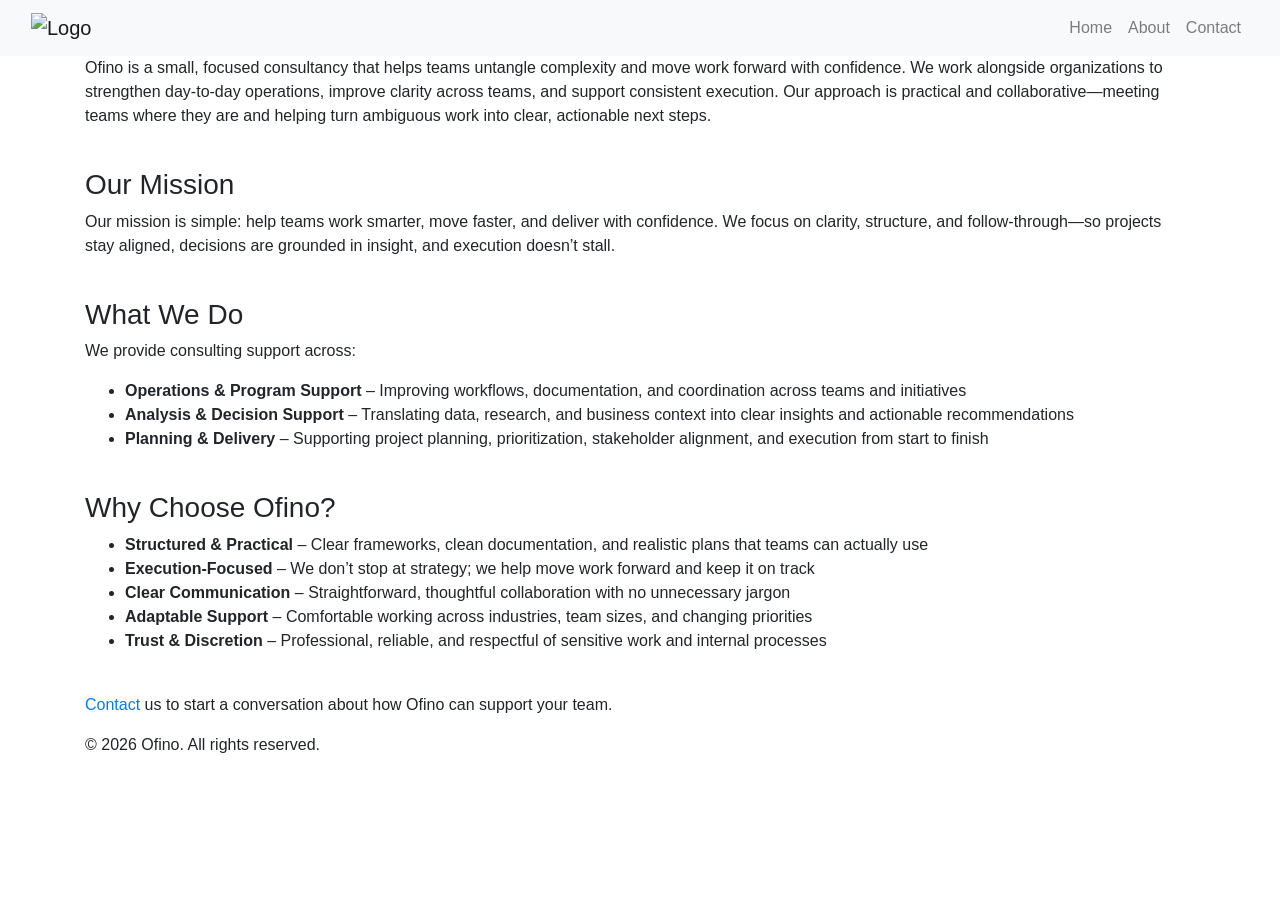
==== about.html @ 32633ad0 "Fix nav links for root deployment" ====
<!DOCTYPE html>
<html lang="en">

<head>
    <meta charset="UTF-8">
    <meta name="viewport" content="width=device-width, initial-scale=1.0">
    <meta http-equiv="X-UA-Compatible" content="ie=edge">
    <title>About</title>
    <link rel="icon" type="image/png" href="images/ofino.svg">
    <link rel="stylesheet" href="https://stackpath.bootstrapcdn.com/bootstrap/4.4.1/css/bootstrap.min.css"
        integrity="sha384-Vkoo8x4CGsO3+Hhxv8T/Q5PaXtkKtu6ug5TOeNV6gBiFeWPGFN9MuhOf23Q9Ifjh"
        crossorigin="anonymous">
     
        <link rel="stylesheet" href="style1.css">


</head>

<body>
    <nav class="navbar navbar-expand-lg navbar-light bg-light">
        <div class="container-fluid">
            <a class="navbar-brand" href="https://maplediv.github.io/ofino/index.html">
                <img src="images/ofino.svg" alt="Logo" class="d-inline-block align-top logo">
            </a>
            <button class="navbar-toggler" type="button" data-toggle="collapse" data-target="#navbarNav"
                aria-controls="navbarNav" aria-expanded="false" aria-label="Toggle navigation">
                <span class="navbar-toggler-icon"></span>
            </button>
            <div class="collapse navbar-collapse" id="navbarNav">
                <ul class="navbar-nav ml-auto">
                    <li class="nav-item">
                        <a class="nav-link" href="/index.html">Home</a>
                    </li>
                    <li class="nav-item">
                        <a class="nav-link" href="/about.html">About</a>
                    </li>
                    <li class="nav-item">
                        <a class="nav-link" href="/contact.html">Contact</a>
                    </li>
                </ul>
            </div>
        </div>
    </nav>
    <div class="container about-page">
        <div class="row">
            <div class="col-12">
                
                <p>
                    Ofino is a small, focused consultancy that helps teams untangle complexity and move work forward with confidence. We work alongside organizations to strengthen day-to-day operations, improve clarity across teams, and support consistent execution. Our approach is practical and collaborative—meeting teams where they are and helping turn ambiguous work into clear, actionable next steps.
                </p>
                <br>
                
                <h3>Our Mission</h3>
                <p class="listleft">
                    Our mission is simple: help teams work smarter, move faster, and deliver with confidence. We focus on clarity, structure, and follow-through—so projects stay aligned, decisions are grounded in insight, and execution doesn’t stall.
                </p>
                <br>
                
                <h3>What We Do</h3>
                <p class="listleft">We provide consulting support across:</p>
                <ul class="listleft">
                    <li>
                        <strong>Operations & Program Support</strong> – Improving workflows, documentation, and coordination across teams and initiatives
                    </li>
                    <li>
                        <strong>Analysis & Decision Support</strong> – Translating data, research, and business context into clear insights and actionable recommendations
                    </li>
                    <li>
                        <strong>Planning & Delivery</strong> – Supporting project planning, prioritization, stakeholder alignment, and execution from start to finish
                    </li>
                </ul>
                <br>
                
                <h3>Why Choose Ofino?</h3>
                <ul class="listleft">
                    <li><strong>Structured & Practical</strong> – Clear frameworks, clean documentation, and realistic plans that teams can actually use</li>
                    <li><strong>Execution-Focused</strong> – We don’t stop at strategy; we help move work forward and keep it on track</li>
                    <li><strong>Clear Communication</strong> – Straightforward, thoughtful collaboration with no unnecessary jargon</li>
                    <li><strong>Adaptable Support</strong> – Comfortable working across industries, team sizes, and changing priorities</li>
                    <li><strong>Trust & Discretion</strong> – Professional, reliable, and respectful of sensitive work and internal processes</li>
                </ul>
                <br>
                
               
                <p class="listleft">
                    <a href="mailto:joseph.paymar@gmail.com">Contact</a> us to start a conversation about how Ofino can support your team.
                </p>
                
                
                
               
                
            </div>
        </div>
    </div>
    

    <footer class="footer">
        <div class="container">
            
            <div class="social-icons">
                
                <p class="footer-text">© 2026 Ofino. All rights reserved.</p>
            </div>
        </div>
    </footer>

    <!-- Scripts -->
    <script src="https://code.jquery.com/jquery-3.4.1.slim.min.js"
        integrity="sha384-J6qa4849blE2+poT4WnyKhv5vZF5SrPo0iEjwBvKU7imGFAV0wwj1yYfoRSJoZ+n"
        crossorigin="anonymous"></script>
    <script src="https://cdn.jsdelivr.net/npm/popper.js@1.16.0/dist/umd/popper.min.js"
        integrity="sha384-Q6E9RHvbIyZFJoft+2mJbHaEWldlvI9IOYy5n3zV9zzTtmI3UksdQRVvoxMfooAo"
        crossorigin="anonymous"></script>
    <script src="https://stackpath.bootstrapcdn.com/bootstrap/4.4.1/js/bootstrap.min.js"
        integrity="sha384-wfSDF2E50Y2D1uUdj0O3uMBJnjuUD4Ih7YwaYd1iqfktj0Uod8GCExl3Og8ifwB6"
        crossorigin="anonymous"></script>
</body>

</html>
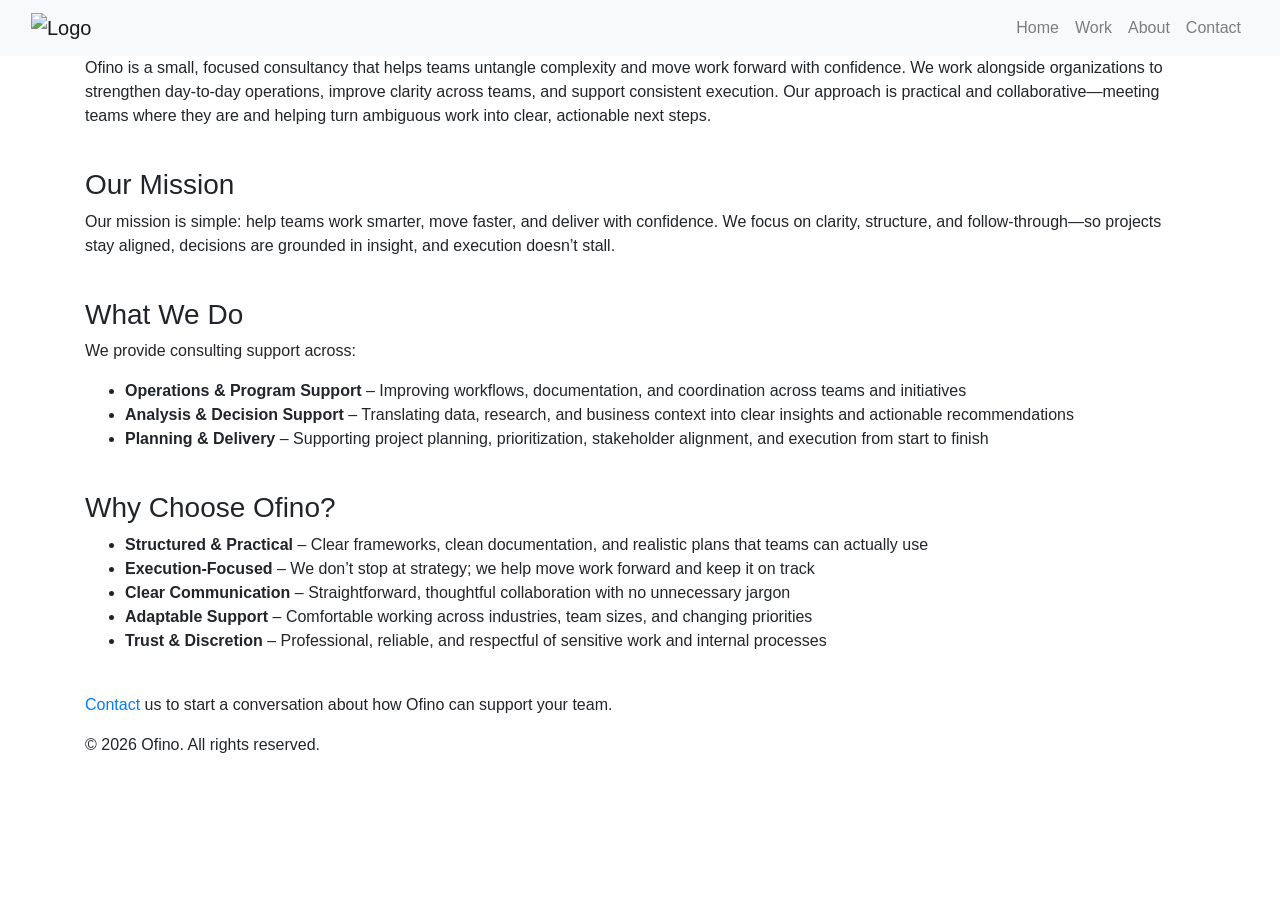
==== commit e86e8bfb: "Update site content and case study improvements" ====
--- a/about.html
+++ b/about.html
@@ -19,7 +19,7 @@
 <body>
     <nav class="navbar navbar-expand-lg navbar-light bg-light">
         <div class="container-fluid">
-            <a class="navbar-brand" href="https://maplediv.github.io/ofino/index.html">
+            <a class="navbar-brand" href="index.html">
                 <img src="images/ofino.svg" alt="Logo" class="d-inline-block align-top logo">
             </a>
             <button class="navbar-toggler" type="button" data-toggle="collapse" data-target="#navbarNav"
@@ -30,6 +30,9 @@
                 <ul class="navbar-nav ml-auto">
                     <li class="nav-item">
                         <a class="nav-link" href="/index.html">Home</a>
+                    </li>
+                    <li class="nav-item">
+                        <a class="nav-link" href="/work.html">Work</a>
                     </li>
                     <li class="nav-item">
                         <a class="nav-link" href="/about.html">About</a>
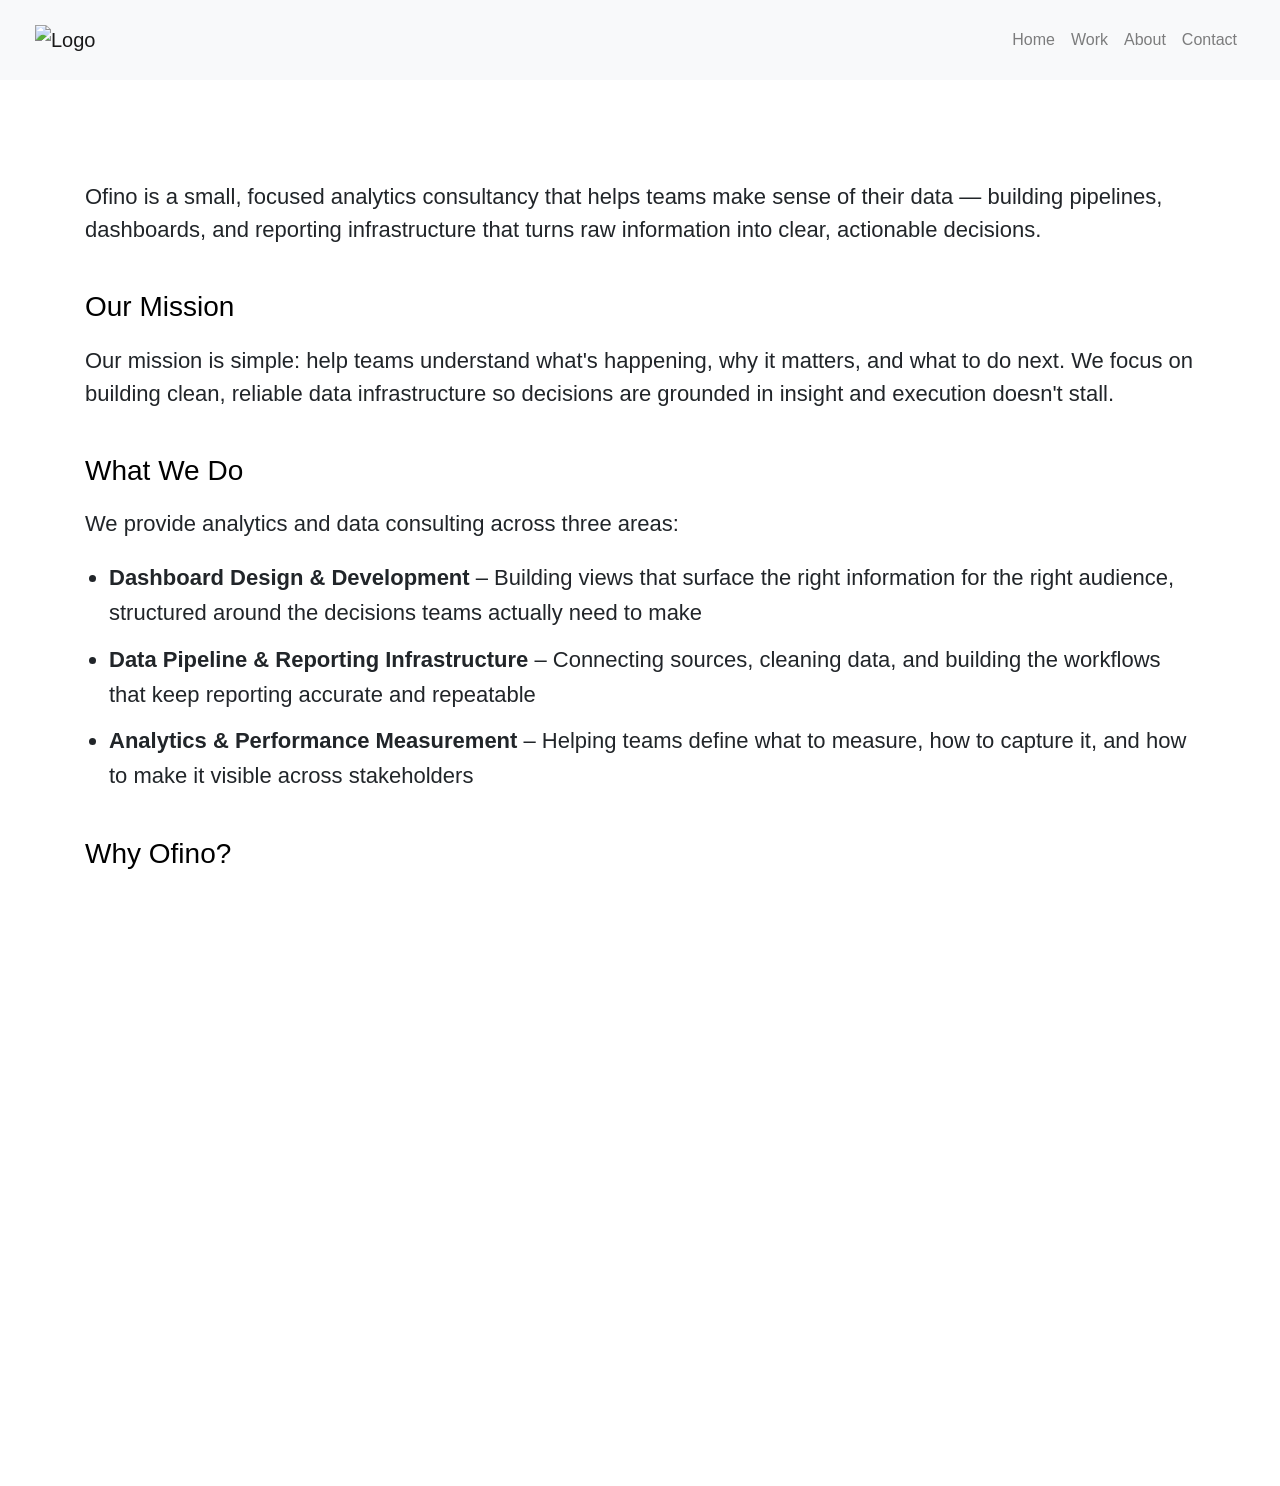
==== commit b2dec171: "Update homepage and about page copy" ====
--- a/about.html
+++ b/about.html
@@ -10,10 +10,7 @@
     <link rel="stylesheet" href="https://stackpath.bootstrapcdn.com/bootstrap/4.4.1/css/bootstrap.min.css"
         integrity="sha384-Vkoo8x4CGsO3+Hhxv8T/Q5PaXtkKtu6ug5TOeNV6gBiFeWPGFN9MuhOf23Q9Ifjh"
         crossorigin="anonymous">
-     
-        <link rel="stylesheet" href="style1.css">
-
-
+    <link rel="stylesheet" href="style1.css">
 </head>
 
 <body>
@@ -44,65 +41,57 @@
             </div>
         </div>
     </nav>
+
     <div class="container about-page">
         <div class="row">
             <div class="col-12">
-                
+
                 <p>
-                    Ofino is a small, focused consultancy that helps teams untangle complexity and move work forward with confidence. We work alongside organizations to strengthen day-to-day operations, improve clarity across teams, and support consistent execution. Our approach is practical and collaborative—meeting teams where they are and helping turn ambiguous work into clear, actionable next steps.
+                    Ofino is a small, focused analytics consultancy that helps teams make sense of their data — building pipelines, dashboards, and reporting infrastructure that turns raw information into clear, actionable decisions.
                 </p>
                 <br>
-                
+
                 <h3>Our Mission</h3>
                 <p class="listleft">
-                    Our mission is simple: help teams work smarter, move faster, and deliver with confidence. We focus on clarity, structure, and follow-through—so projects stay aligned, decisions are grounded in insight, and execution doesn’t stall.
+                    Our mission is simple: help teams understand what's happening, why it matters, and what to do next. We focus on building clean, reliable data infrastructure so decisions are grounded in insight and execution doesn't stall.
                 </p>
                 <br>
-                
+
                 <h3>What We Do</h3>
-                <p class="listleft">We provide consulting support across:</p>
+                <p class="listleft">We provide analytics and data consulting across three areas:</p>
                 <ul class="listleft">
                     <li>
-                        <strong>Operations & Program Support</strong> – Improving workflows, documentation, and coordination across teams and initiatives
+                        <strong>Dashboard Design & Development</strong> – Building views that surface the right information for the right audience, structured around the decisions teams actually need to make
                     </li>
                     <li>
-                        <strong>Analysis & Decision Support</strong> – Translating data, research, and business context into clear insights and actionable recommendations
+                        <strong>Data Pipeline & Reporting Infrastructure</strong> – Connecting sources, cleaning data, and building the workflows that keep reporting accurate and repeatable
                     </li>
                     <li>
-                        <strong>Planning & Delivery</strong> – Supporting project planning, prioritization, stakeholder alignment, and execution from start to finish
+                        <strong>Analytics & Performance Measurement</strong> – Helping teams define what to measure, how to capture it, and how to make it visible across stakeholders
                     </li>
                 </ul>
                 <br>
-                
-                <h3>Why Choose Ofino?</h3>
+
+                <h3>Why Ofino?</h3>
                 <ul class="listleft">
-                    <li><strong>Structured & Practical</strong> – Clear frameworks, clean documentation, and realistic plans that teams can actually use</li>
-                    <li><strong>Execution-Focused</strong> – We don’t stop at strategy; we help move work forward and keep it on track</li>
-                    <li><strong>Clear Communication</strong> – Straightforward, thoughtful collaboration with no unnecessary jargon</li>
-                    <li><strong>Adaptable Support</strong> – Comfortable working across industries, team sizes, and changing priorities</li>
-                    <li><strong>Trust & Discretion</strong> – Professional, reliable, and respectful of sensitive work and internal processes</li>
+                    <li><strong>Decision-First Approach</strong> – We start with the question, not the data. Every dashboard is built around what someone needs to do differently based on what they see</li>
+                    <li><strong>Clean, Usable Outputs</strong> – No unnecessary complexity. One source of truth, structured for the people acting on it</li>
+                    <li><strong>AI-Assisted Workflows</strong> – We incorporate automation and AI tooling to handle the mechanical parts faster, so more time goes toward analysis and strategy</li>
+                    <li><strong>Media & Agency Experience</strong> – We understand how data works in campaign-driven environments where accuracy, speed, and stakeholder trust all matter</li>
                 </ul>
                 <br>
-                
-               
+
                 <p class="listleft">
-                    <a href="mailto:joseph.paymar@gmail.com">Contact</a> us to start a conversation about how Ofino can support your team.
+                    <a href="mailto:joseph.paymar@gmail.com">Contact us</a> to start a conversation about how Ofino can support your team.
                 </p>
-                
-                
-                
-               
-                
+
             </div>
         </div>
     </div>
-    
 
     <footer class="footer">
         <div class="container">
-            
             <div class="social-icons">
-                
                 <p class="footer-text">© 2026 Ofino. All rights reserved.</p>
             </div>
         </div>
@@ -120,4 +109,4 @@
         crossorigin="anonymous"></script>
 </body>
 
-</html>+</html>
--- a/style1.css
+++ b/style1.css
@@ -0,0 +1,932 @@
+/* Ensure body and html take full height */
+html, body {
+    height: 100%;
+    min-height: 100vh;
+    margin: 0;
+    display: flex;
+    flex-direction: column;
+    overflow-x: hidden;
+    width: 100%;
+}
+
+.logo {
+    width: 100%;  /* Adjust based on container size */
+    max-width: 60px;  /* Set a reasonable max size */
+    height: auto;  /* Maintain aspect ratio */
+}
+
+
+.custom-img {
+    margin-top: 40px;
+    margin-bottom: 40px;
+    width: auto;   /* Changed from 100% to auto to prevent stretching */
+    max-width: 200px;  /* Maximum width */
+    min-width: 150px;  /* Minimum width to maintain visibility */
+    height: auto;  /* Maintains aspect ratio */
+    display: block; /* Removes extra space below inline images */
+    margin-left: auto; /* Centers the image */
+    margin-right: auto;
+}
+.listleft{
+    text-align: left;
+}
+
+/* Align bullet points with paragraph text on about page */
+ul.listleft {
+    margin-left: 0 !important;
+    margin-bottom: 20px;
+    list-style-position: outside;
+    padding-left: 1.5em;
+}
+ul.listleft li {
+    margin-left: 0;
+    padding-left: 0;
+    line-height: 1.6;
+    margin-bottom: 0.5em;
+    font-size: 22px;
+}
+ul.listleft li strong {
+    font-size: 1em;
+    font-weight: bold;
+}
+ul.listleft li:last-child {
+    margin-bottom: 0;
+}
+.footer-text {
+    font-size: 16px;
+    font-weight: 400;
+  }
+
+.text-center p {
+    max-width: 800px; /* Adjust as needed */
+    margin: 0 auto;  /* Centers the text */
+    text-align: center; /* Ensures proper alignment */
+    line-height: 1.6;
+  }
+
+p {
+    font-size: 22px;
+  }
+
+
+.custom-textarea {
+    width: 100% !important;
+    margin-bottom: 0px !important;
+    padding-top: 0px !important;
+    padding-bottom: 0px !important;
+}
+
+.responsive-text {
+    font-size: 18px; /* Adjust font size as needed */
+    line-height: 1.5;
+    margin-bottom: 0px !important;
+    margin-bottom: 40px !important;
+}
+
+.text-left{
+    margin-bottom: 0px !important;
+}
+
+.custom-textarea {
+    padding-bottom: 0px !important;
+    margin-bottom: 0px !important;
+}
+.btn {
+    padding-top: 15px;
+    padding-bottom: 15px;
+    padding-left: 30px;
+    padding-right: 30px;
+}
+
+.btn-primary {
+    background: #000000 !important;
+    color: #ffffff !important;
+    border: 1px solid #000000;
+}
+.btn-primary:hover {
+    background: #333333 !important;
+    color: #ffffff !important;
+    border-color: #333333;
+}
+
+.custom-button{
+    margin-bottom: 40px !important;
+}
+
+
+  .responsive-text {
+    font-size: 18px; /* Adjust font size as needed */
+    line-height: 1.5;
+    margin-bottom: 0px !important;
+}
+
+h1 {
+    font-size: 48px !important;
+    margin-bottom: 40px !important;
+    margin-top: 40px !important;
+    color: #000000 !important;
+  }
+
+  .hero-title {
+    margin-top: 80px !important;
+  }
+
+  /* Homepage: position main content a bit below nav, not centered */
+  .home-hero {
+    display: flex;
+    flex-direction: column;
+    justify-content: flex-start;
+    padding-top: calc(28vh - 80px);
+  }
+  .home-hero .text-center {
+    justify-content: flex-start;
+  }
+  .home-hero .hero-title {
+    margin-top: 0 !important;
+  }
+  .home-hero-buttons {
+    display: flex;
+    flex-wrap: wrap;
+    gap: 36px; /* 1rem + 20px for extra spacing between buttons */
+    justify-content: center;
+    align-items: center;
+  }
+  .home-hero-buttons .btn {
+    min-width: 140px;
+  }
+  .btn-hero-contact {
+    background: #FFFFFF !important;
+    border: 1px solid #000000 !important;
+    color: #000000 !important;
+  }
+  .btn-hero-contact:hover {
+    background: #000000 !important;
+    color: #FFFFFF !important;
+  }
+
+  /* 40px spacing between buttons when stacked on mobile/tablet */
+  @media (max-width: 991px) {
+    .home-hero-buttons {
+      gap: 0px;
+    }
+  }
+
+  h2 {
+    font-size: 34px !important;
+    margin-bottom: 20px !important;
+    margin-top: 30px;
+    color: #000000;
+  }
+
+  h3 {
+    text-align: left;
+    font-size: 28px !important;
+    margin-bottom: 0px !important;
+    margin-top: 0px;
+    color: #000000;
+  }
+  
+
+
+  .submitbutton{
+    margin-top: 30px !important;
+  }
+
+
+
+.contact-form-page {
+    max-width: 600px; /* Optional: sets a max width for the form */
+    width: 100%;
+    padding: 20px;
+    box-shadow: 0px 4px 8px rgba(0, 0, 0, 0.1); /* Optional: adds a shadow */
+    border-radius: 8px; /* Optional: adds rounded corners */
+    background-color: #f9f9f9; /* Optional: form background */
+}
+/* Container for all content except footer */
+.container {
+    flex: 1 0 auto; /* This ensures the container takes up available space */
+}
+
+.about-page {
+    padding-top: 80px;
+    padding-bottom: 60px;
+}
+
+.contact-page-container {
+    display: flex;
+    flex-direction: column;
+    justify-content: center;
+    min-height: calc(100vh - 180px);
+    padding-top: 48px; /* spacing between nav and contact form, all breakpoints */
+}
+
+/* Work / Case study page – typography hierarchy for all content */
+.work-page {
+    padding-top: 80px;
+    padding-bottom: 60px;
+}
+.case-study-header {
+    margin-bottom: 48px;
+}
+.case-study-title {
+    font-size: 36px !important;
+    margin-bottom: 12px !important;
+    margin-top: 0 !important;
+    color: #000;
+}
+.case-study-subtitle {
+    font-size: 20px;
+    color: #333;
+    margin-bottom: 20px;
+}
+.case-study-meta {
+    font-size: 16px;
+    color: #555;
+    line-height: 1.6;
+}
+.case-study-meta p {
+    margin-bottom: 6px;
+    font-size: 16px;
+}
+.case-study-section {
+    margin-bottom: 56px;
+}
+.case-study-section h2 {
+    font-size: 26px !important;
+    margin-bottom: 8px !important;
+    margin-top: 0 !important;
+    color: #000;
+}
+.section-subtitle {
+    font-size: 16px;
+    color: #333;
+    margin-bottom: 16px;
+}
+.section-intro {
+    margin-bottom: 24px;
+}
+.section-row {
+    margin-bottom: 24px;
+}
+.section-row.align-items-start {
+    align-items: flex-start;
+}
+.section-text p {
+    margin-bottom: 16px;
+}
+.section-text > h2:first-child {
+    margin-top: 0 !important;
+    padding-top: 0;
+}
+.section-media {
+    margin-top: 24px;
+    overflow: visible;
+}
+.section-media .case-study-img {
+    width: 115%;
+    height: auto;
+    display: block;
+    border-radius: 0;
+    box-shadow: 0 2px 8px rgba(0,0,0,0.08);
+}
+.image-expandable {
+    cursor: pointer;
+}
+/* Image lightbox – expanded view */
+.image-lightbox {
+    position: fixed;
+    inset: 0;
+    z-index: 9999;
+    display: flex;
+    align-items: center;
+    justify-content: center;
+    background: rgba(0, 0, 0, 0.85);
+    opacity: 0;
+    visibility: hidden;
+    transition: opacity 0.2s ease, visibility 0.2s ease;
+}
+.image-lightbox.image-lightbox-open {
+    opacity: 1;
+    visibility: visible;
+}
+.image-lightbox-content {
+    max-width: 95vw;
+    max-height: 95vh;
+    padding: 2rem;
+    box-sizing: border-box;
+}
+.image-lightbox-content img {
+    max-width: 100%;
+    max-height: 90vh;
+    width: auto;
+    height: auto;
+    display: block;
+    box-shadow: 0 4px 24px rgba(0,0,0,0.4);
+}
+.image-lightbox-close {
+    position: absolute;
+    top: 1rem;
+    right: 1rem;
+    width: 2.5rem;
+    height: 2.5rem;
+    padding: 0;
+    border: none;
+    background: rgba(255,255,255,0.15);
+    color: #fff;
+    font-size: 1.75rem;
+    line-height: 1;
+    cursor: pointer;
+    border-radius: 4px;
+    z-index: 10000;
+}
+.image-lightbox-close:hover {
+    background: rgba(255,255,255,0.25);
+}
+@media (min-width: 992px) {
+    .section-media {
+        margin-top: 0;
+        padding-left: 4rem;
+    }
+}
+.case-study-list {
+    padding-left: 1.5em;
+    margin-bottom: 16px;
+}
+.case-study-list li {
+    margin-bottom: 6px;
+    font-size: 22px;
+    line-height: 1.5;
+}
+
+/* Work page only: hierarchy = title (h1) > section headings > h2 lines (subtitle under each heading) > paragraph */
+.work-page .case-study-title {
+    font-size: 36px !important;
+}
+.work-page .case-study-section > .row h2,
+.work-page .case-study-section > h2 {
+    font-size: 26px !important;
+    margin-top: 0 !important;
+    margin-bottom: 12px !important;  /* tight: header to subtitle/paragraph */
+}
+.work-page .case-study-section .section-text {
+    padding-top: 0;
+}
+.work-page .case-study-section .section-media {
+    padding-top: 0;
+}
+.work-page .case-study-section {
+    margin-bottom: 28px;  /* between sections (end of content to next header) */
+}
+/* H2 = the line below the heading (e.g. "Who cares?", "What question?", lorem under main title) */
+.work-page .case-study-subtitle,
+.work-page .section-subtitle,
+.work-page .section-intro {
+    font-size: 20px !important;
+}
+.work-page h3 {
+    font-size: 18px !important;
+}
+.work-page p {
+    font-size: 17px !important;
+}
+.work-page .case-study-meta {
+    color: inherit;
+}
+.work-page .case-study-meta p {
+    font-size: 17px !important;
+}
+.work-page .case-study-list li {
+    font-size: 17px !important;
+}
+
+/* Same spacing rules for tablet and mobile */
+@media (max-width: 991px) {
+    .work-page .case-study-section > .row h2,
+    .work-page .case-study-section > h2 {
+        margin-bottom: 12px !important;
+    }
+    .work-page .case-study-section {
+        margin-bottom: 28px;
+    }
+}
+
+/* Consistent spacing between sections on mobile: section margin only */
+@media (max-width: 767px) {
+    .work-page .case-study-section {
+        margin-bottom: 48px;
+    }
+    .work-page .case-study-section .section-row {
+        margin-bottom: 0;
+    }
+    /* Remove last element’s margin so gap after text sections = gap after image sections */
+    .work-page .case-study-section .section-text > *:last-child {
+        margin-bottom: 0;
+    }
+    .work-page .case-study-section .section-media {
+        margin-bottom: 0;
+    }
+}
+
+.key-visuals-row .case-study-img {
+    width: 115%;
+    height: auto;
+    display: block;
+    border-radius: 0;
+    box-shadow: 0 2px 8px rgba(0,0,0,0.08);
+}
+
+/* Center align only the main content containers */
+.container-fluid > div, 
+.text-center {
+    display: flex;
+    flex-direction: column;
+    align-items: center;
+    justify-content: center;
+    text-align: center;
+}
+
+/* Footer styling */
+.footer {
+    flex-shrink: 0;
+    width: 100%;
+    background-color: #f8f9fa;
+    color: #000000;
+    padding: 40px 0;
+    margin-top: auto;
+}
+
+.footer .container {
+    display: flex;
+    align-items: center;
+    justify-content: center;
+    max-width: 400px;
+    margin: 0 auto;
+    padding: 0 20px;
+    text-align: center;
+}
+
+.footer p {
+    margin: 0;
+}
+
+.footer .social-icons {
+    display: flex;
+    gap: 10px;
+}
+
+.footer .social-icons a img {
+    width: 24px;
+    height: 24px;
+}
+
+
+ p, ul {
+    margin-top: 20px;
+    margin-bottom: 20px;
+    padding-left: 0;
+}
+
+
+
+/* Add this rule to center the contact form */
+/* Add this rule to center the contact form */
+.contact-container {
+    width: 50%; /* Adjust the width of the container as needed */
+    margin: 0 auto; /* Center align the container */
+    padding: 20px;
+    background-color: #fff; /* Set background color */
+    border-radius: 10px; /* Add rounded corners */
+    box-shadow: 0 0 10px rgba(0, 0, 0, 0.1); /* Add shadow */
+}
+
+.contact-form-page {
+    text-align: left; /* Left align the form */
+    margin: 0 auto;
+    max-width: 600px; /* Adjust as needed */
+    padding: 40px;
+    background-color: #f9f9f9;
+    border-radius: 8px; 
+    box-shadow: 0 4px 8px rgba(0, 0, 0, 0.1); 
+    margin-bottom: 40px;
+}
+
+.contact-form-page label {
+    display: block;
+    margin-bottom: 10px;
+}
+
+.contact-form-page input[type="text"],
+.contact-form-page input[type="email"],
+.contact-form-page textarea {
+    width: calc(100% - 22px); /* Adjust width for the border */
+    padding: 10px;
+    margin-bottom: 20px;
+    border: 1px solid #ccc;
+    border-radius: 5px;
+    box-sizing: border-box;
+}
+
+.contact-form-page input[type="submit"] {
+    background-color: #002C5B;
+    color: white;
+    padding: 12px 20px;
+    border: none;
+    border-radius: 4px;
+    cursor: pointer;
+}
+
+.contact-form-page input[type="submit"]:hover {
+    background-color: #002C5B;
+}
+
+.custom-button {
+    background-color: #000000;
+    border: 1px solid #000000;
+    color: #fff;
+    padding: 10px 20px; /* Adjust padding as needed */
+    border-radius: 5px; /* Add rounded corners */
+    cursor: pointer; /* Change cursor to indicate interactivity */
+    transition: background-color 0.3s, color 0.3s; /* Add smooth transition effect */
+    margin-right: 30px; 
+    margin-bottom: 40px;
+    margin-top: 30px; 
+}
+
+
+
+.btn {
+    margin-bottom: 40px !important;
+    margin-top: 40px !important; 
+}
+
+/* Add this rule for the top padding of videos */
+.embed-responsive iframe {
+    padding-top: 20px;
+}
+
+.text-container {
+    text-align: left;
+    margin-bottom: 20px; /* Adjust margin as needed */
+}
+
+/* Add this rule for the responsive paragraph of text */
+.responsive-text {
+    font-size: 16px; /* Adjust font size as needed */
+    line-height: 1.5;
+}
+
+.audio-container {
+    text-align: left;
+    padding: 10px;
+}
+
+.overlay-content {
+    text-align: left;
+}
+
+.overlay-content h1 {
+    margin-bottom: 10px;
+    margin-top: 100px;
+}
+
+.overlay-content h3 {
+    margin-bottom: 10px;
+    margin-top: 25px;
+}
+
+.overlay-content button {
+    margin-top: 25px; /* Adjust margin as needed */
+}
+
+/* Add this rule to style the img element */
+img {
+    max-width: 100%;
+    height: auto;
+    display: block; /* To remove extra space below inline images */
+    margin: 0 auto; /* To center the image horizontally */
+}
+
+
+
+
+/* Navbar styles */
+.navbar {
+    padding: 20px 20px; 
+    background-color: #fff; /* Set your desired background color */
+}
+
+.navbar-brand img {
+    margin-right: 10px;
+}
+
+/* Navbar link styles */
+.navbar-nav {
+    margin: 0; /* Remove margin from navbar items */
+}
+
+.navbar-nav .nav-link {
+    color: #000; /* Set your desired color */
+    margin: 0; /* Remove margin from navbar links */
+}
+
+.navbar-nav .nav-link:hover {
+    color: #007bff; /* Set your desired hover color */
+}
+
+/* Navbar dropdown styles */
+.dropdown-menu {
+    background-color: #fff; /* Set your desired background color */
+    border: 1px solid #ddd; /* Set your desired border color */
+}
+
+/* Common styles for background containers */
+.background-container,
+.container-api,
+.footer {
+    text-align: center;
+}
+.footer .social-icons {
+    text-align: center;
+}
+.social-icons {
+    text-align: left;
+}
+
+/* Background container styles */
+.background-container {
+    position: relative;
+    width: 100vw; /* Use 100vw for the full width of the viewport */
+    min-height: 100vh; /* Set the minimum height to cover the entire viewport */
+    margin-bottom: 0;
+    padding: 20px;
+    
+    background-position: center;
+    background-size: cover; /* Ensure the background image scales responsively */
+    display: flex;
+    justify-content: center;
+    align-items: center; /* Center the content vertically */
+}
+
+.background-container h1,
+.background-container h3,
+.background-container p {
+    margin-bottom: 10px;
+}
+/* Style the button on hover */
+.custom-button:hover {
+    background-color: #001A35; /* Change background color on hover */
+    color: #fff; /* Change text color on hover */
+}
+
+/* Style the collapsed state of the content */
+#readMoreText {
+    display: none; /* Hide the content by default */
+}
+
+/* Add this rule to style the Galactic Center Sonification section container */
+#galacticCenterContainer {
+    background-color: #2D2F31; /* Set black background color */
+    color: #fff; /* Set white text color */
+    margin-bottom: 0; /* Remove margin bottom for the section container */
+    padding: 40px 0; /* Add padding to the top and bottom of the section container */
+}
+
+#galacticCenterContent {
+    padding: 40px;
+}
+
+#galacticCenterContent .col-md-6 {
+    padding-right: 50px; /* Adjust padding as needed */
+}
+
+#galacticCenterContent .col-md-6:last-child {
+    padding-left: 0px; /* Adjust padding as needed */
+}
+
+
+
+@media (max-width: 394px) {
+    p, ul {
+        margin-top: 0px;
+        margin-bottom: 20px;
+        padding-left: 0;
+    }
+    p,
+    ul.listleft li,
+    ul.listleft li strong,
+    .responsive-text,
+    .text-center p,
+    .contact-form-page,
+    .contact-form-page label,
+    .contact-form-page input,
+    .contact-form-page textarea {
+        font-size: 16px;
+    }
+    .custom-img {
+        max-width: 150px;  /* Slightly smaller on mobile */
+        min-width: 100px;
+    }
+    .footer-text {
+        font-size: 12px;
+      }
+
+    .custom-textarea {
+        width: 100% !important;
+        margin-bottom: 0px !important;
+        padding-top: 0px !important;
+        padding-bottom: 0px !important;
+    }
+    
+    .btn {
+        margin-bottom: 20px !important;
+        margin-top: 20px !important; 
+        padding: 15px;
+        margin-right: 0px !important;
+    }
+
+    .btn-primary{
+        color: #ffffff !important;
+        background-color: #000000;
+        border: #000000;
+        margin-right: 0px !important; 
+    }
+
+    .custom-button{
+        margin-bottom: 20px !important;
+        margin-right: 0px;
+    }
+    
+    .full-width-mobile {
+        display: block;
+        width: 100%;
+        margin-bottom: 0px; /* Add margin if you need spacing between buttons */
+      }
+  
+      .text-left{
+        margin-bottom: 20px !important;
+        margin-top: 20px !important;
+      }
+      .responsive-text {
+        font-size: 16px; /* Adjust font size as needed */
+        line-height: 1.5;
+        margin-bottom: 20px !important;
+    }
+
+    h1 {
+        font-size: 38px !important;
+        margin-bottom: 20px !important;
+        margin-top: 20px !important;
+        color: #000000 !important;
+      }
+    
+      h2 {
+        font-size: 21px !important;
+        margin-bottom: 20px !important;
+        margin-top: 0px;
+        color: #000000;
+      }
+
+      h3 {
+        text-align: left;
+        font-size: 18px !important;
+        margin-bottom: 10px !important;
+        margin-top: 0px;
+        color: #000000;
+      }
+      
+    
+}
+@media (min-width: 394px) and (max-width: 768px) {
+    p, ul {
+        margin-top: 0px;
+        margin-bottom: 20px;
+        padding-left: 0;
+    }
+    p,
+    ul.listleft li,
+    ul.listleft li strong,
+    .responsive-text,
+    .text-center p,
+    .contact-form-page,
+    .contact-form-page label,
+    .contact-form-page input,
+    .contact-form-page textarea {
+        font-size: 18px;
+    }
+    .footer-text {
+        font-size: 14px;
+      }
+    
+    .custom-textarea {
+        width: 100% !important;
+        margin-bottom: 0px;
+    }
+    .btn {
+        margin-bottom: 20px !important;
+        margin-top: 0px !important; 
+        padding: 15px;
+    }
+
+    .btn-primary{
+        color: #ffffff !important;
+        background-color: #000000;
+        border: #000000;
+    }
+
+    .custom-button{
+        margin-bottom: 20px !important;
+    }
+    
+    .full-width-mobile {
+        display: block;
+        width: 100%;
+        margin-bottom: 0px; /* Add margin if you need spacing between buttons */
+      }
+  
+
+      .responsive-text {
+        font-size: 16px; /* Adjust font size as needed */
+        line-height: 1.5;
+        margin-bottom: 20px !important;
+    }
+
+    h1 {
+        font-size: 41px !important;
+        margin-bottom: 20px !important;
+        margin-top: 20px !important;
+        color: #000000 !important;
+      }
+    
+      h2 {
+        font-size: 23px !important;
+        margin-bottom: 20px !important;
+        margin-top: 0px;
+        color: #000000;
+      }
+
+      h3 {
+        text-align: left;
+        font-size: 20px !important;
+        margin-bottom: 10px !important;
+        margin-top: 0px;
+        color: #000000;
+      }
+      
+      
+
+    
+/* Add a class to the body element of your contact page */
+.contact-page {
+    background-color: #f2f2f2; /* Set background color */
+}
+
+
+
+    .submitbutton{
+        margin-top: 60px !important;
+      }
+    .custom-img {
+        margin-top: 40px;
+        margin-bottom: 40px;
+    }
+    
+    .custom-textarea {
+        padding-bottom: 0px !important;
+        margin-bottom: 0px !important;
+    }
+    .btn {
+        padding-top: 15px;
+        padding-bottom: 15px;
+        padding-left: 30px !important;
+        padding-right: 30px !important;
+        margin-top: 0px !important; 
+    }
+
+    .btn-primary{
+        margin-right: 20px !important;
+        color: #ffffff !important;
+        background-color: #000000;
+        border: #000000;
+    }
+
+    .custom-button{
+        margin-bottom: 40px;
+    }
+    
+
+      .responsive-text {
+        font-size: 18px; /* Adjust font size as needed */
+        line-height: 1.5;
+        margin-bottom: 0px !important;
+        margin-top: 40px !important;
+    }
+
+    .text-left{
+        margin-bottom: 40px !important;
+        margin-top: 40px !important;
+    }
+
+}
+
+  
+    
